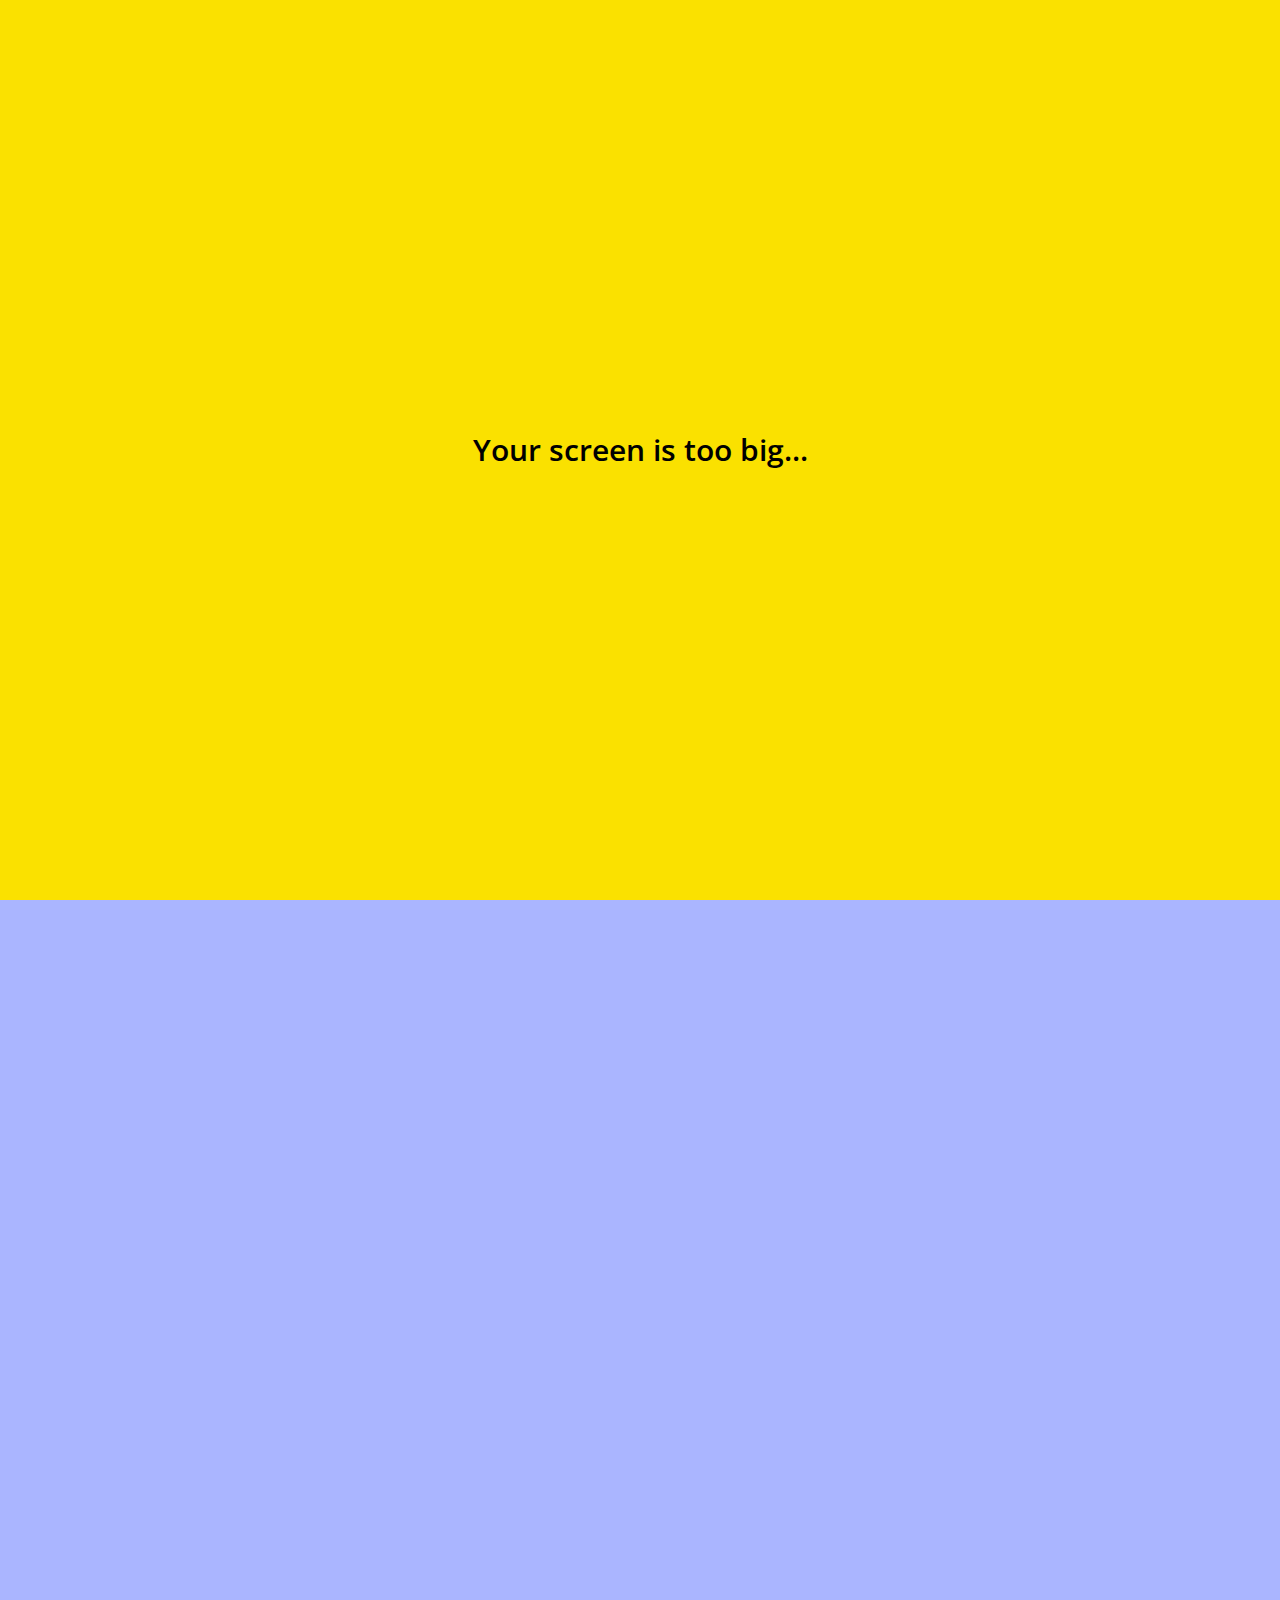
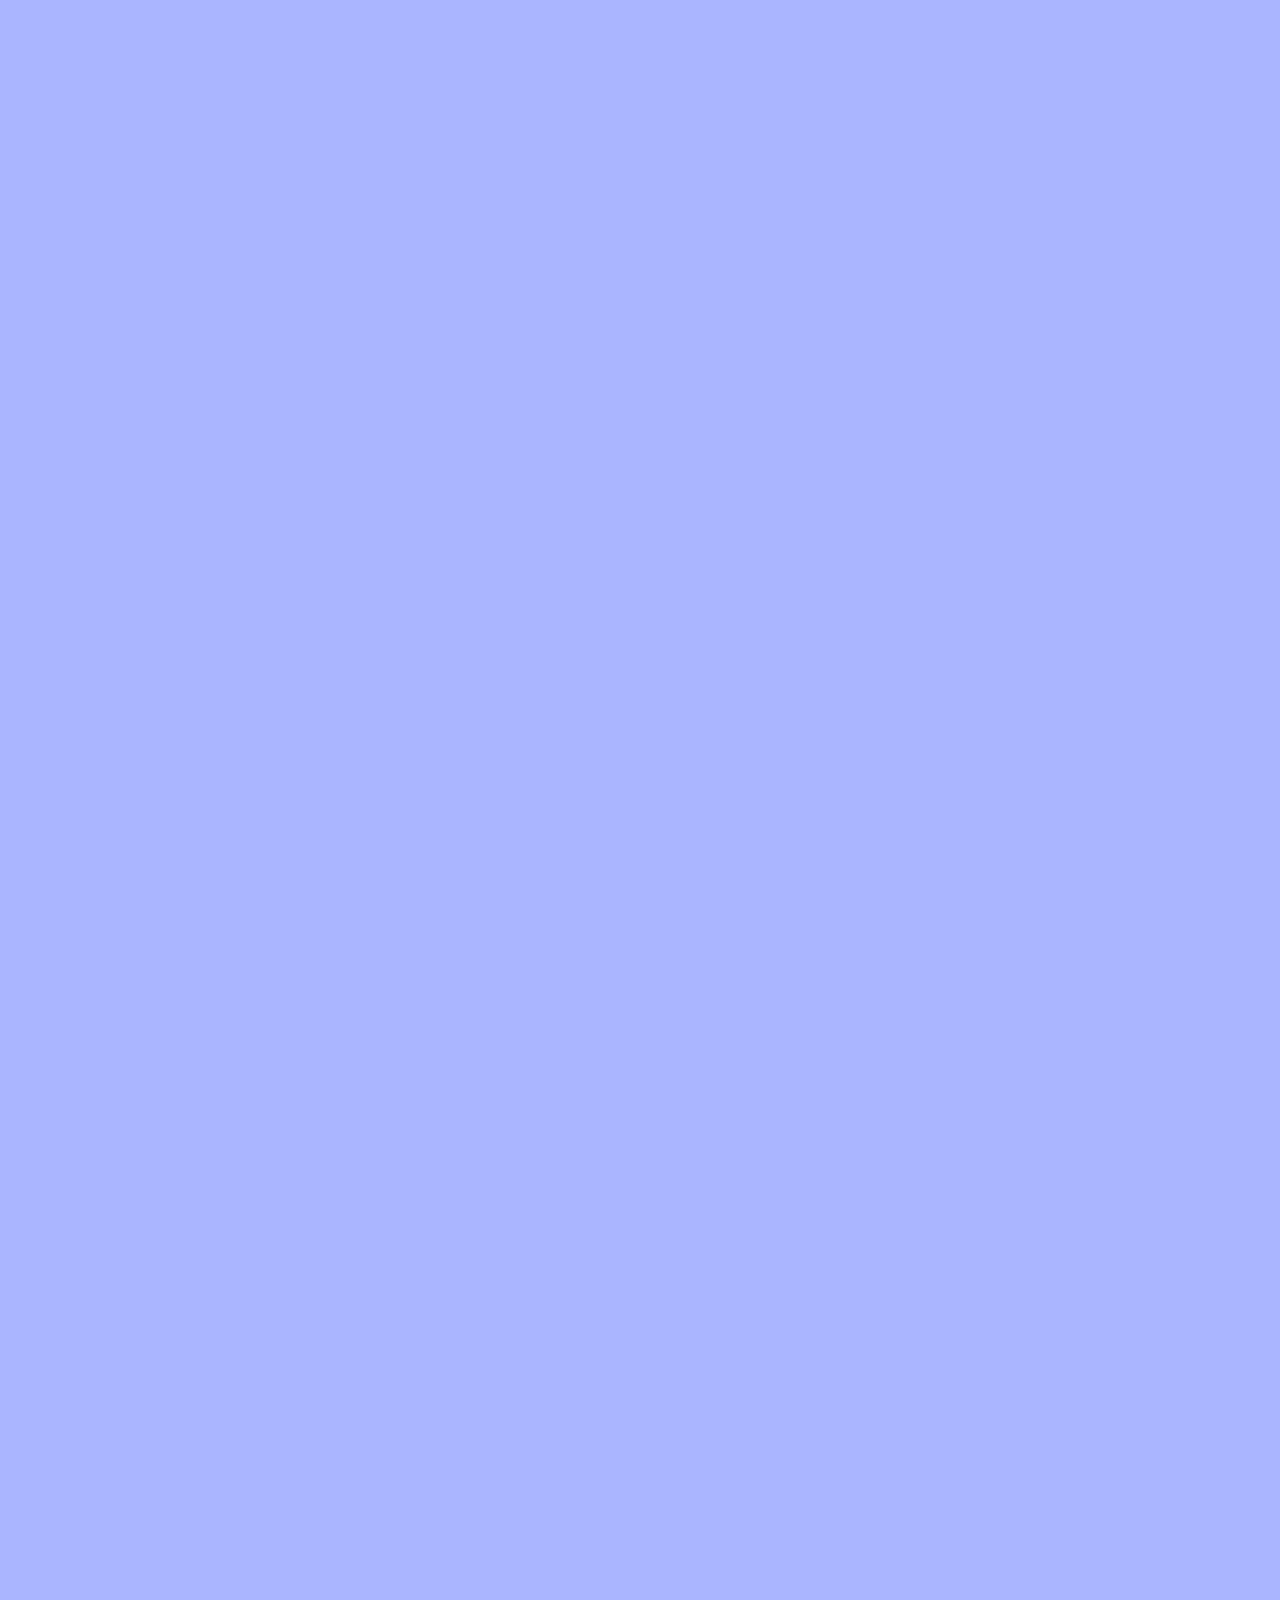
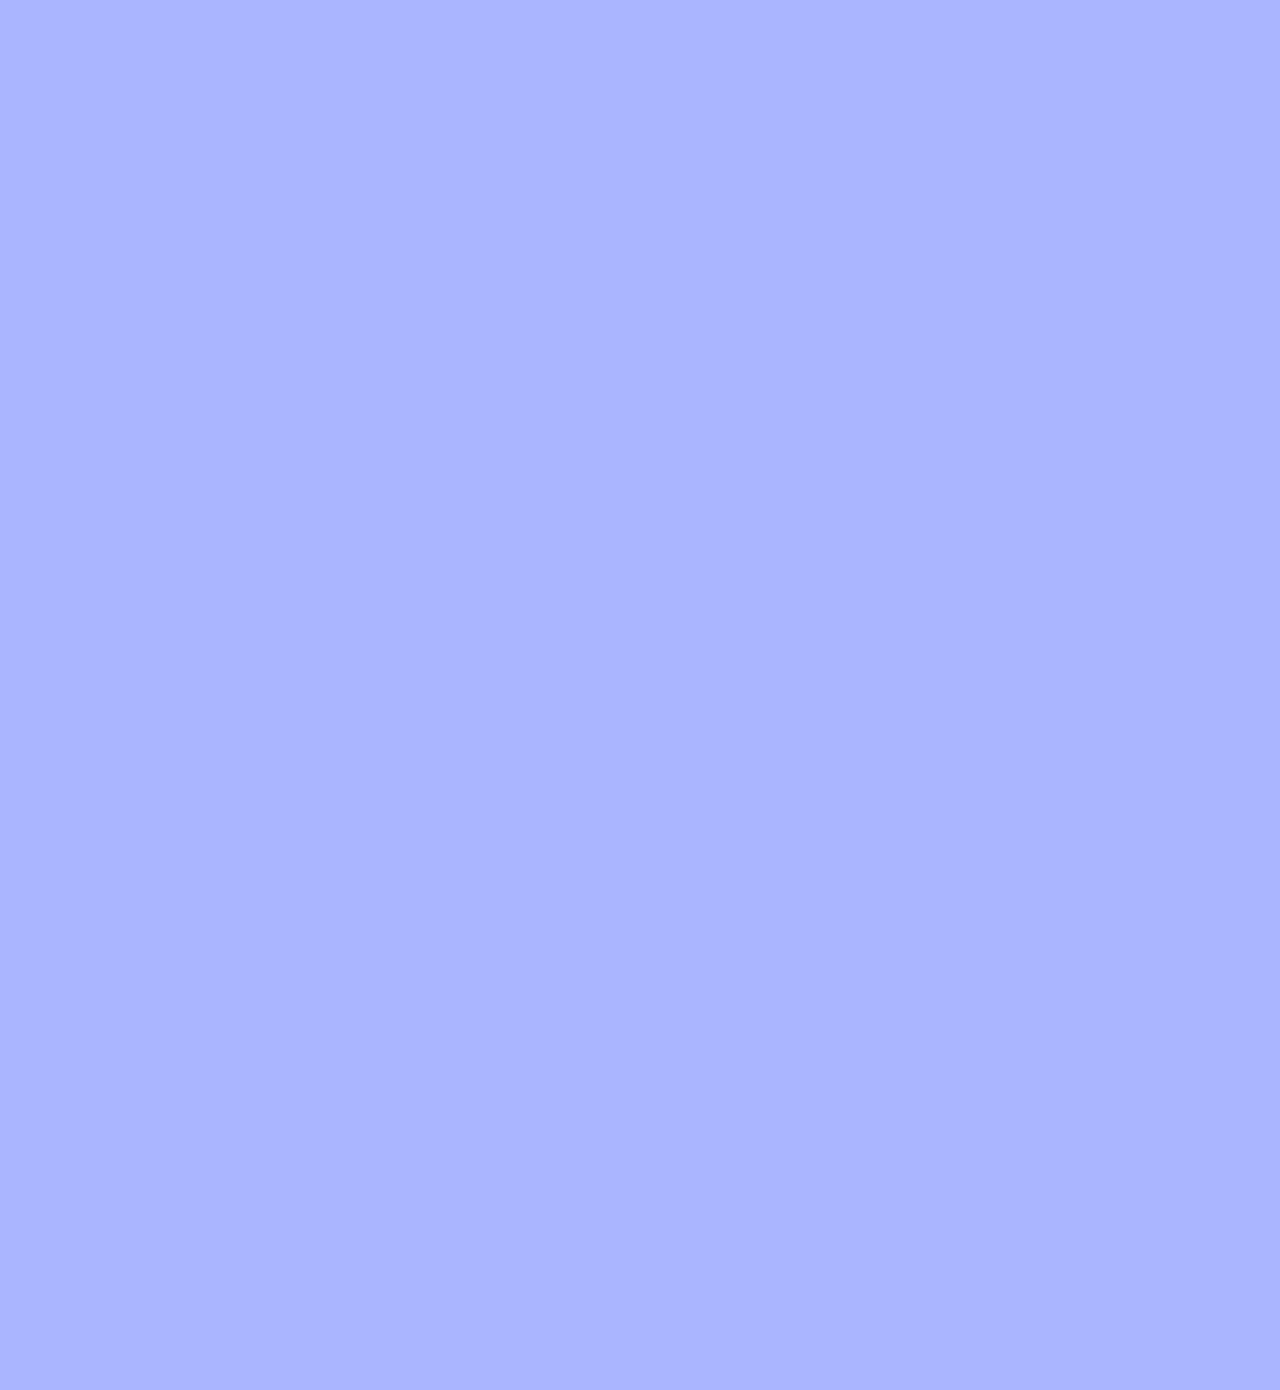
==== chat-dog.html @ ea4f4a60 "Finished Clone Coding" ====
<!DOCTYPE html>
<html lang="en">
  <head>
    <link rel="stylesheet" href="css/styles.css" />

    <meta charset="UTF-8" />
    <meta name="viewport" content="width=device-width, initial-scale=1.0" />
    <title>Chat with Dog - KakaoTalk</title>

    <script
      src="https://kit.fontawesome.com/6478f529f2.js"
      crossorigin="anonymous"
    ></script>
  </head>
  <body class="chat-screen">
    <div class="status-bar">
      <div class="status-bar__column">
        <span>No Service</span>
        <i class="fas fa-wifi"></i>
      </div>
      <div class="status-bar__column">
        <span>18:43</span>
      </div>
      <div class="status-bar__column">
        <span>100%</span>
        <i class="fas fa-battery-full fa-lg"></i>
      </div>
    </div>

    <header class="alt-header">
      <div class="alt-header__column">
        <a href="chats.html"> <i class="fas fa-angle-left fa-2x"></i></a>
      </div>
      <div class="alt-header__column">
        <h1 class="alt-header__title">user</h1>
      </div>
      <div class="alt-header__column">
        <span><i class="fas fa-search fa-lg"></i></span>
        <span><i class="fas fa-bars fa-lg"></i></span>
      </div>
    </header>

    <main class="main-screen main-chat">
      <div class="chat__timestamp">Monday, Feb 15, 2021</div>

      <div class="message-row">
        <img
          src="https://postfiles.pstatic.net/20160125_263/myo4034_1453698562508E1Dxx_JPEG/image.jpeg?type=w1"
        />
        <div class="maessage-row__content">
          <span class="message__author">Dog</span>
          <div class="message__info">
            <span class="message__bubble">Woof</span>
            <span class="message__time">21:30</span>
          </div>
        </div>
      </div>
    </main>

    <form class="reply">
      <div class="reply__column">
        <i class="far fa-plus-square fa-lg"></i>
      </div>
      <div class="reply__column">
        <input type="text" placeholder="Write a message..." />
        <i class="far fa-smile-wink fa-lg"></i>
        <button>
          <i class="fas fa-arrow-up"></i>
        </button>
      </div>
    </form>

    <div class="no-mobile">
      <p>Your screen is too big...</p>
    </div>
  </body>
</html>
---- css/styles.css ----
@import url("https://fonts.googleapis.com/css2?family=Open+Sans:wght@400;600&display=swap");
@import "reset.css";
@import "variables.css";
/* Components */
@import "components/status-bar.css";
@import "components/nav-bar.css";
@import "components/screen-header.css";
@import "components/user-component.css";
@import "components/badge.css";
@import "components/icon-row.css";
@import "components/alt-screen-header.css";
@import "components/no-mobile.css";
/* Screens */
@import "screens/login.css";
@import "screens/friends.css";
@import "screens/find.css";
@import "screens/more.css";
@import "screens/settings.css";
@import "screens/chat.css";
@import "screens/chats.css";

body {
  font-family: "Open Sans", sans-serif;
  height: 100vh;
  background-color: #aab5ff;
}

.main-screen {
  padding: 0px var(--horizontal-space);
}
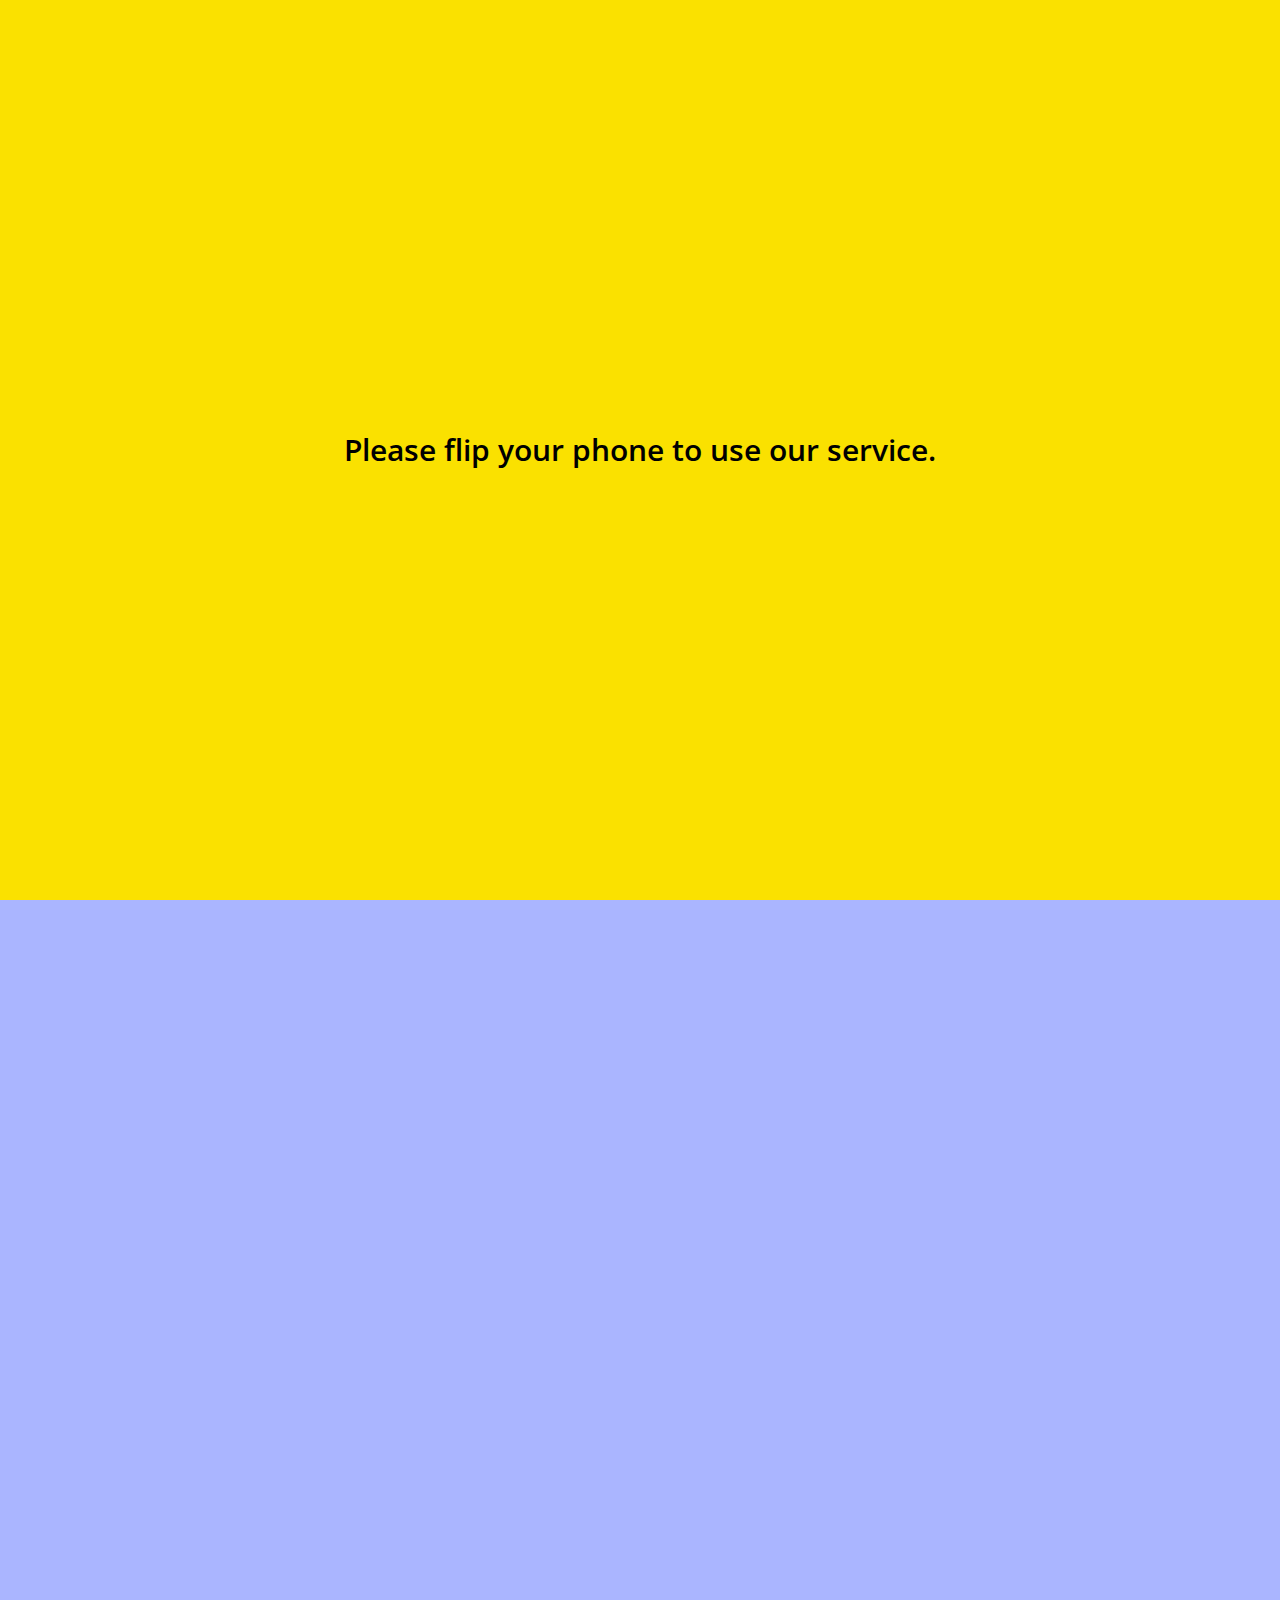
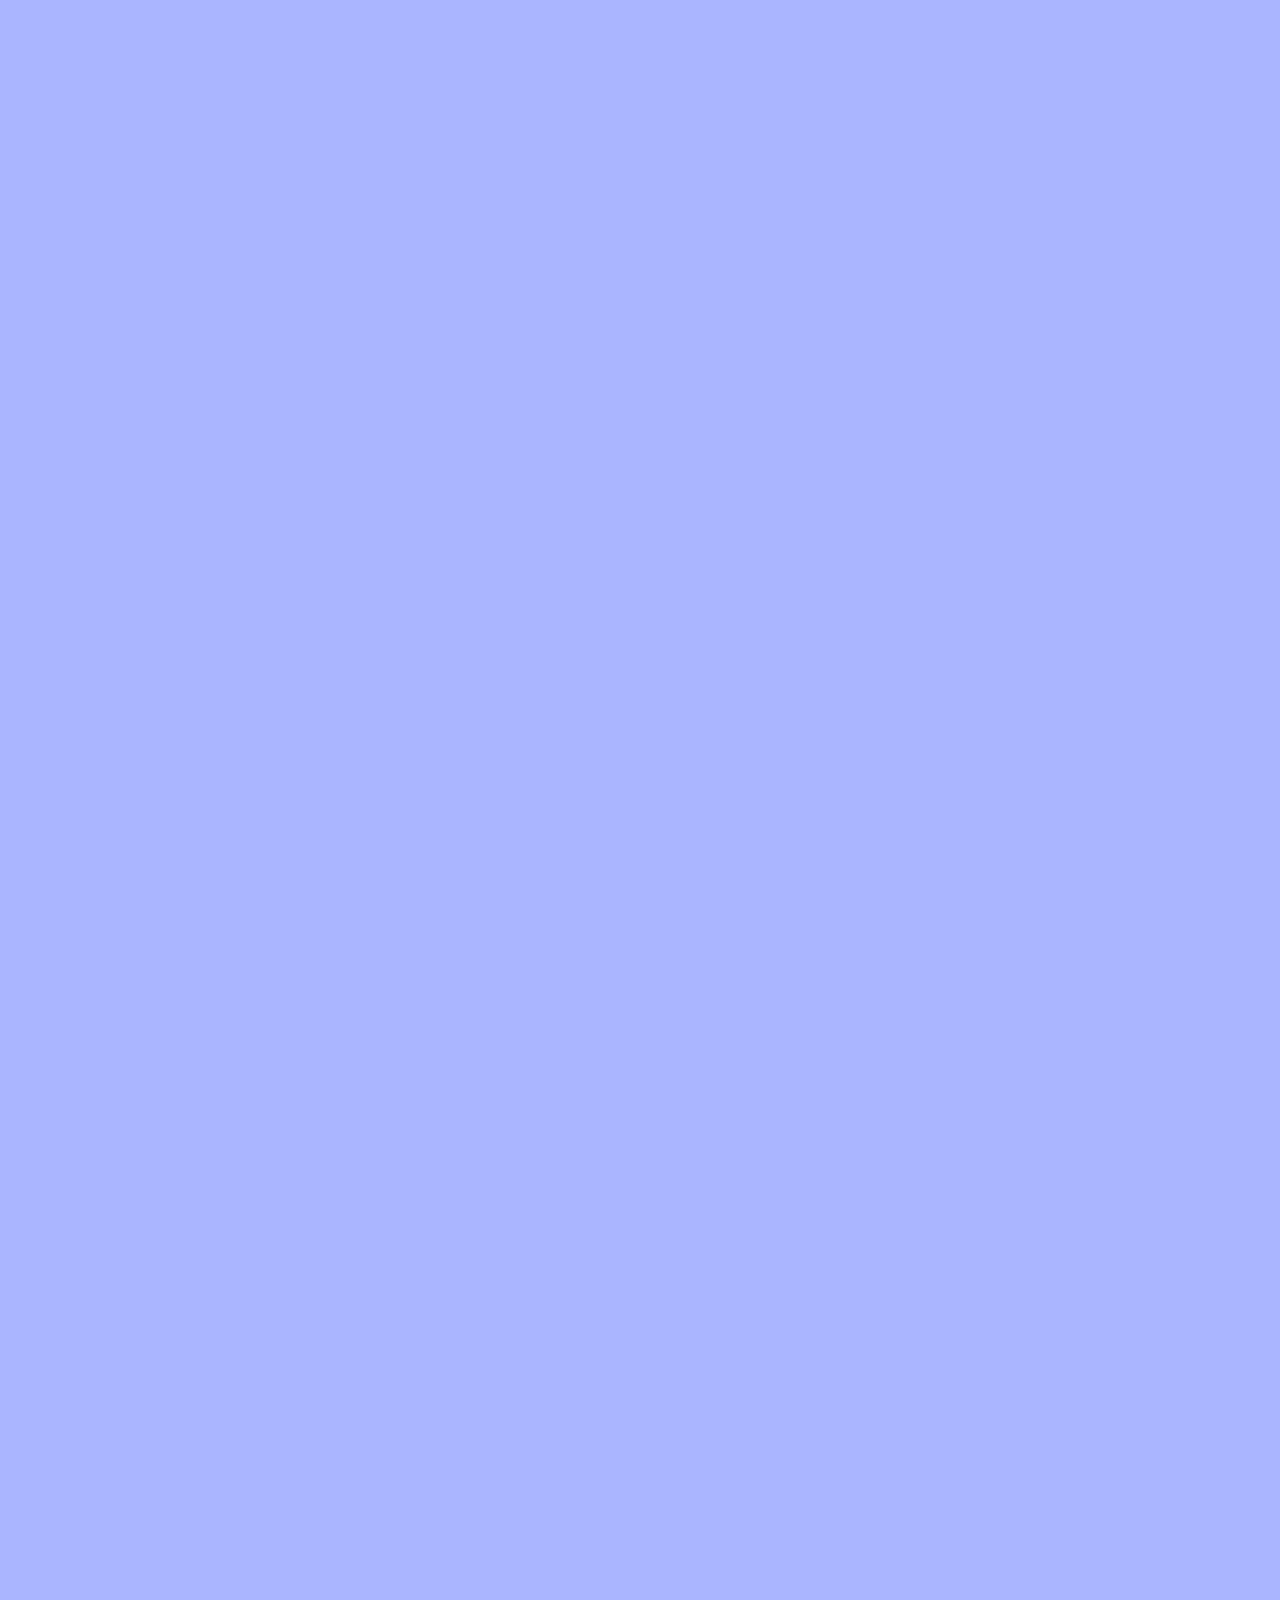
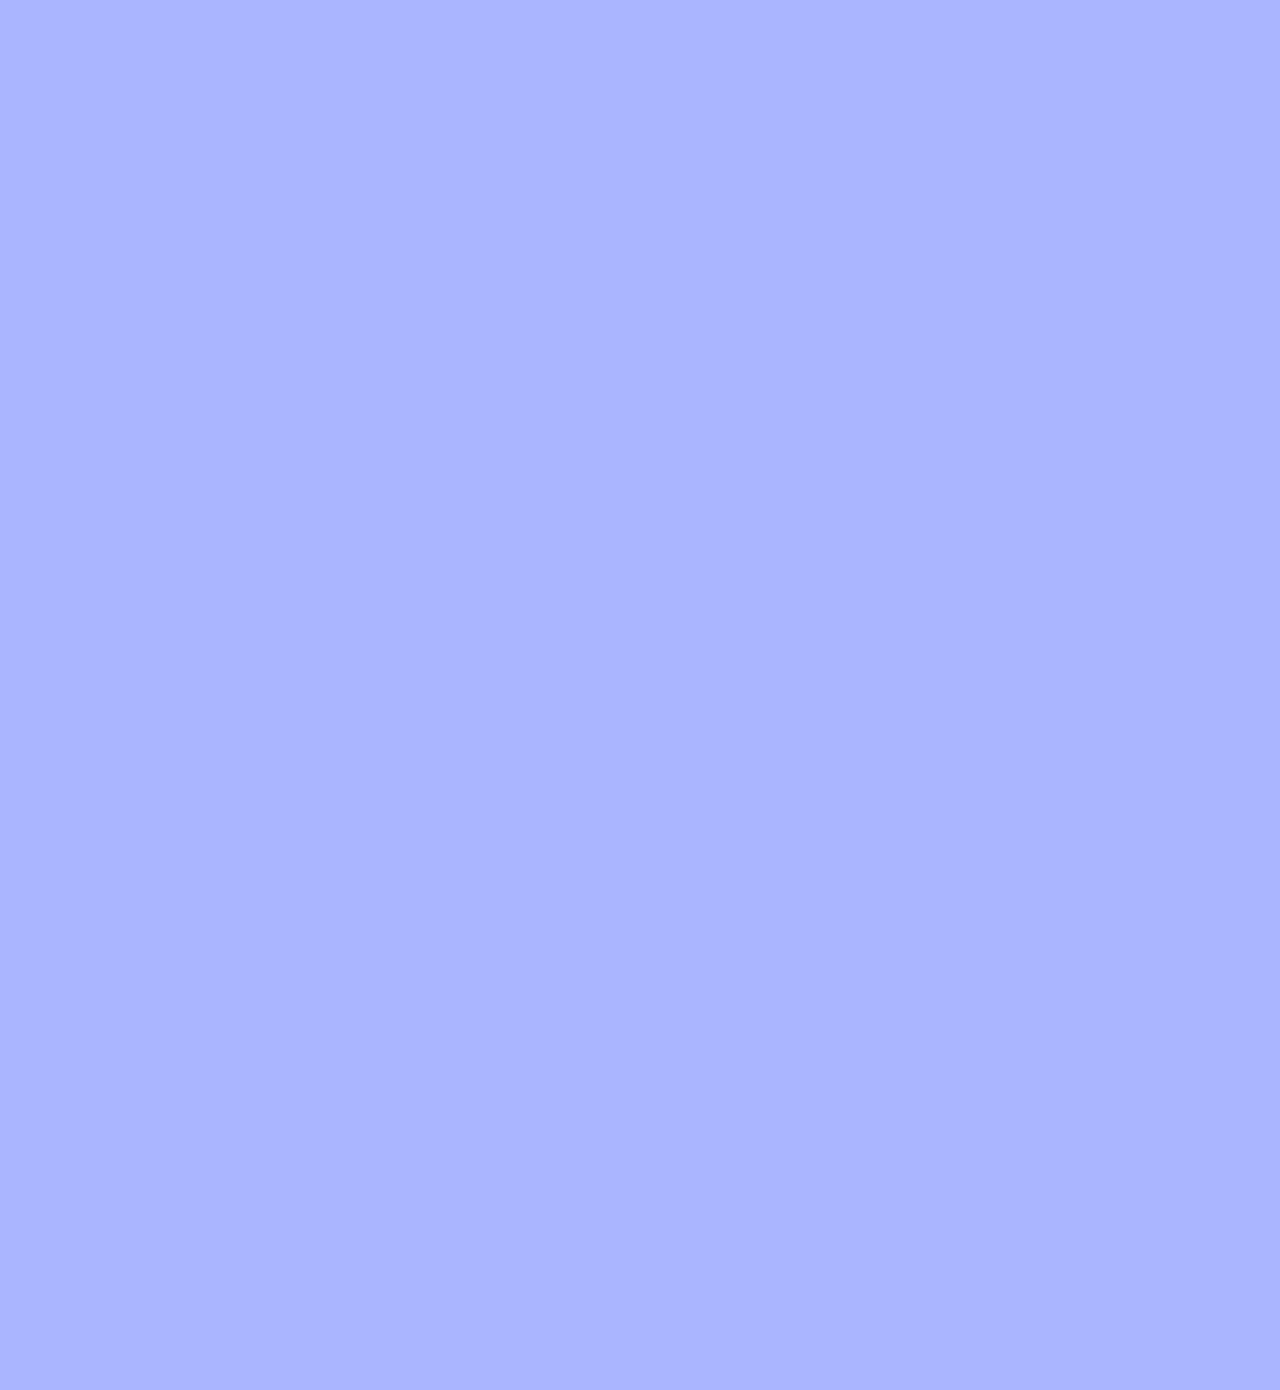
==== commit ad29a198: "added no-mobile, no-portrait query to all screens" ====
--- a/chat-dog.html
+++ b/chat-dog.html
@@ -71,7 +71,11 @@
     </form>
 
     <div class="no-mobile">
-      <p>Your screen is too big...</p>
+      <p>Your screen is too big...Please try to reduce it.</p>
+    </div>
+
+    <div class="no-portrait">
+      <p>Please flip your phone to use our service.</p>
     </div>
   </body>
 </html>
--- a/css/styles.css
+++ b/css/styles.css
@@ -10,6 +10,7 @@
 @import "components/icon-row.css";
 @import "components/alt-screen-header.css";
 @import "components/no-mobile.css";
+@import "components/no-portrait.css";
 /* Screens */
 @import "screens/login.css";
 @import "screens/friends.css";
